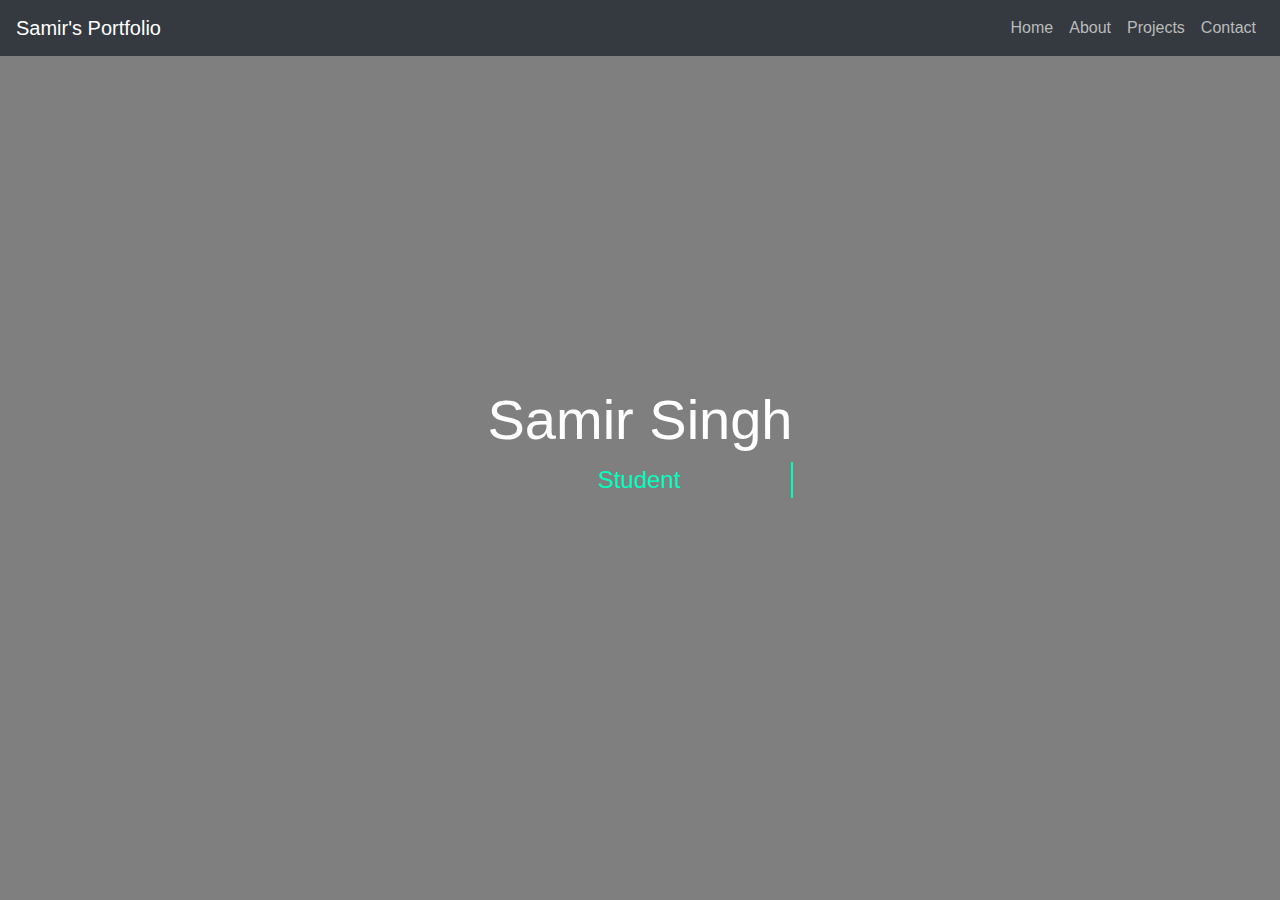
==== index.html @ fea89506 "Add files via upload" ====
<!DOCTYPE html>
<html lang="en">
<head>
    <meta charset="UTF-8">
    <meta name="viewport" content="width=device-width, initial-scale=1.0">
    <title>Sam's Game Portfolio</title>
    <link rel="stylesheet" href="https://stackpath.bootstrapcdn.com/bootstrap/4.5.2/css/bootstrap.min.css">
    <link rel="stylesheet" href="styles.css">
</head>
<body>

<!-- Navigation Bar -->
<nav class="navbar navbar-expand-lg navbar-dark bg-dark">
    <a class="navbar-brand" href="index.html">Samir's Portfolio</a>
    <button class="navbar-toggler" type="button" data-toggle="collapse" data-target="#navbarNav" aria-controls="navbarNav" aria-expanded="false" aria-label="Toggle navigation">
        <span class="navbar-toggler-icon"></span>
    </button>
    <div class="collapse navbar-collapse" id="navbarNav">
        <ul class="navbar-nav ml-auto">
            <li class="nav-item"><a class="nav-link" href="index.html">Home</a></li>
            <li class="nav-item"><a class="nav-link" href="about.html">About</a></li>
            <li class="nav-item"><a class="nav-link" href="projects.html">Projects</a></li>
            <li class="nav-item"><a class="nav-link" href="contact.html">Contact</a></li>
        </ul>
    </div>
</nav>

<!-- home Section with Parallax Effect -->
<section class="home-section">
    <div class="home-section-content text-center">
        <h1 class="display-4 hover-effect">Samir Singh</h1>
        <p class="lead" id="typewriter"></p>
    </div>
</section>

<!-- JavaScript for Typewriter Effect -->
<script src="script.js"></script>
<script src="https://code.jquery.com/jquery-3.5.1.min.js"></script>
<script src="https://stackpath.bootstrapcdn.com/bootstrap/4.5.2/js/bootstrap.min.js"></script>
</body>
</html>
---- styles.css ----
/* General Styles */
body, html {
    margin: 0;
    padding: 0;
    font-family: Arial, sans-serif;
    overflow-x: hidden;
}

/* home Section */
.home-section {
    background-image: url('images/ghost_concept_art_3.webp'); /* Replace with a relevant hero image */
    background-size: cover;
    background-attachment: fixed; /* Parallax effect */
    background-position: center;
    height: 100vh;
    display: flex;
    align-items: center;
    justify-content: center;
    color: white;
    position: relative;
}

/* Overlay for better text visibility */
.home-section::before {
    content: "";
    position: absolute;
    top: 0;
    left: 0;
    width: 100%;
    height: 100%;
    background: rgba(0, 0, 0, 0.5); /* Adjust opacity as needed */
    z-index: 1;
}

.home-section-content {
    position: relative;
    z-index: 2;
}

/* Typewriter Text Styling */
#typewriter {
    font-size: 1.5rem;
    color: #00ffbf; /* Highlight color */
    font-weight: 300;
    white-space: nowrap;
    overflow: hidden;
    border-right: 2px solid #00ffbf;
    animation: typing 3.5s steps(40, end), blink 0.75s step-end infinite;
}

/* New Animation for Blinking Cursor */
@keyframes blink {
    50% {
        border-color: transparent;
    }
}

/* Blinking Cursor (added as a class) */
.blink-cursor {
    border-color: transparent !important;
}

/* Hover Effect for Name */
.hover-effect:hover {
    color: #00ffbf; /* Highlight on hover */
    transform: scale(1.1); /* Slight zoom */
    transition: all 0.3s ease;
}

/* Navigation Bar Styling */
.navbar {
    position: fixed;
    top: 0;
    width: 100%;
    z-index: 10;
}

.navbar-nav .nav-link {
    color: #bbb !important;
}

.navbar-nav .nav-link:hover {
    color: #fff !important;
}

/* Profile Picture Styling */
.profile-pic {
    width: 200px;
    height: 250px;
    object-fit: cover; /* Ensures the image scales without distortion */
    margin: 0 auto;
    padding-top: 5px;
    padding-bottom: 0px;
}

/* About Section Styling */
.about-section {
    position: relative;
    padding: 60px 0;
    color: #dddddd; /* Keep text color unaffected */
    z-index: 1; /* Ensure content is above the background */
}

.about-section::before {
    content: "";
    position: absolute;
    top: 0;
    left: 0;
    width: 100%;
    height: 100%;
    background-image: url('images/wow-background.avif');
    background-size: cover;
    background-position: center;
    background-attachment: fixed;
    filter: brightness(0.25); /* Adjust brightness as needed */
    z-index: -1; /* Position behind the content */
    opacity: 1; /* Optional: adjust transparency if needed */
}

.about-section h2,
.about-section p,
.about-section h3 {
    color: #dddddd;
}

.about-section p {
    font-size: 1.1rem;
    max-width: 700px;
    margin: 0 auto 20px;
}

.skills-container {
    max-width: 500px;
    margin: 0 auto;
}

/* Custom Progress Bar Colors */
.unity-bar {
    background-color: #00cad1 !important; /* Custom color for Unity */
}

.csharp-bar {
    background-color: #ff5733 !important; /* Custom color for C# */
}

.pixelart-bar {
    background-color: #ffd700 !important; /* Custom color for Pixel Art */
}


/* Fun Fact Flip Card Styling */
.fun-fact {
    margin-top: 40px;
    display: flex;
    justify-content: center;
    align-items: center;
}

.card {
    width: 250px;
    height: 150px;
    text-align: center;
    background-color: #254d77;
    color: #fff;
    border-radius: 10px;
    display: flex;
    align-items: center;
    justify-content: center;
    cursor: pointer;
    transition: transform 0.5s;
    perspective: 1000px;
}

.card-front,
.card-back {
    position: absolute;
    backface-visibility: hidden;
    width: 100%;
    height: 100%;
    display: flex;
    align-items: center;
    justify-content: center;
    font-size: 1.25rem;
    padding: 20px;
}

.card-back {
    transform: rotateY(180deg);
}

.card:hover .card-front {
    transform: rotateY(180deg);
}

.card:hover .card-back {
    transform: rotateY(0deg);
}

/* Contact Section Styling */
.contact-section {
    position: relative;
    padding: 60px 0;
    color: #dddddd; /* Keep text color unaffected */
    min-height: 100vh; /* Ensure the section covers the entire height of the viewport */
    z-index: 1; /* Ensure content is above the background */
}

.contact-section::before {
    content: "";
    position: absolute;
    top: 0;
    left: 0;
    width: 100%;
    height: 100%;
    background-image: url('images/wow-background.avif');
    background-size: cover;
    background-position: center;
    background-attachment: fixed; /* Optional: keep or remove based on mobile compatibility */
    z-index: -1; /* Position behind the content */
}

.contact-section::after {
    content: "";
    position: absolute;
    top: 0;
    left: 0;
    width: 100%;
    height: 100%;
    background-color: rgba(0, 0, 0, 0.5); /* Black semi-transparent overlay */
    z-index: -1; /* Ensure overlay stays behind the content */
}

.section-title {
    font-size: 2.5rem;
    color: #ffffff;
    margin-bottom: 30px;
}
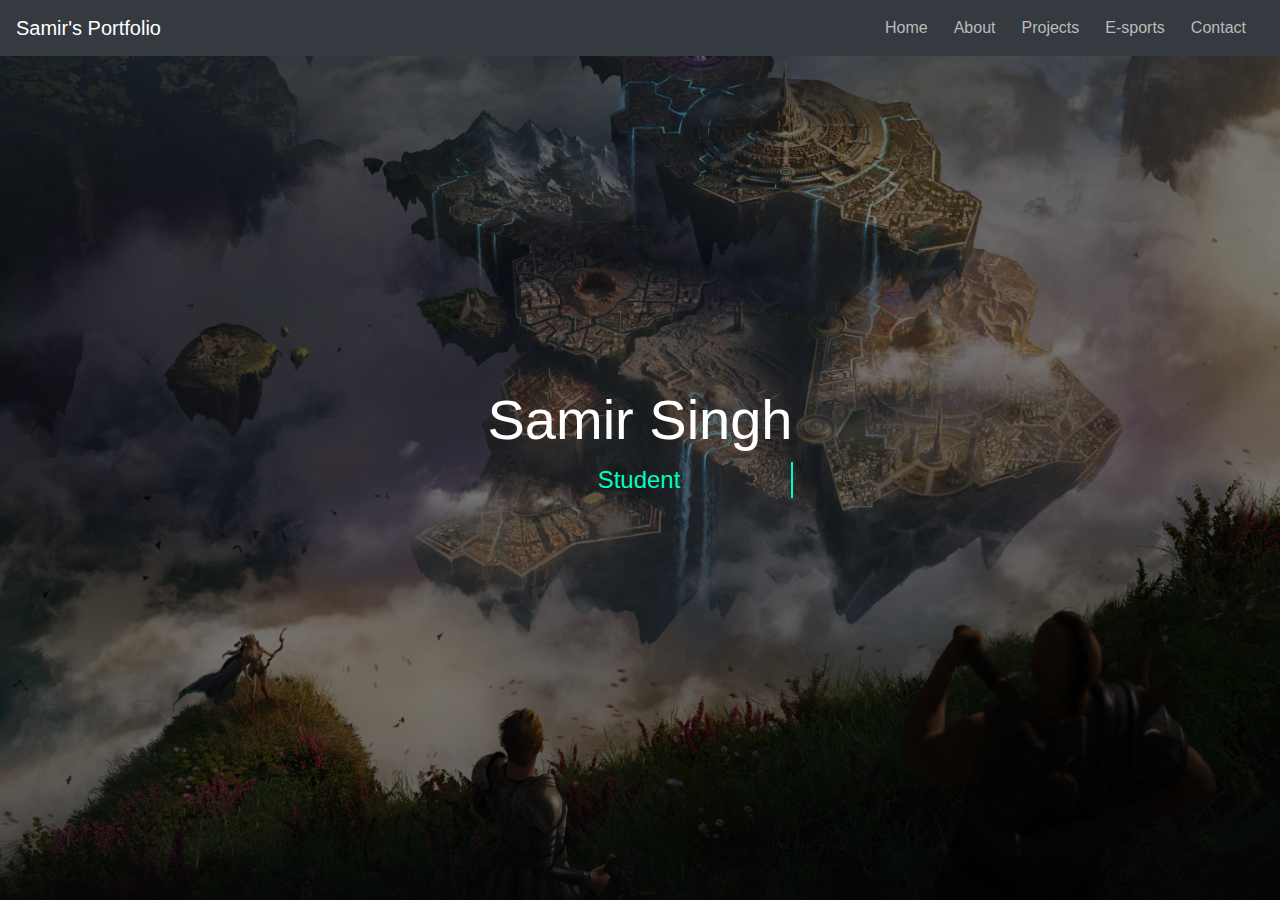
==== commit 55cc2f76: "Add files via upload" ====
--- a/index.html
+++ b/index.html
@@ -17,15 +17,16 @@
     </button>
     <div class="collapse navbar-collapse" id="navbarNav">
         <ul class="navbar-nav ml-auto">
-            <li class="nav-item"><a class="nav-link" href="index.html">Home</a></li>
-            <li class="nav-item"><a class="nav-link" href="about.html">About</a></li>
-            <li class="nav-item"><a class="nav-link" href="projects.html">Projects</a></li>
-            <li class="nav-item"><a class="nav-link" href="contact.html">Contact</a></li>
+            <li class="nav-item" style="margin-right: 10px;"><a class="nav-link" href="index.html">Home</a></li>
+            <li class="nav-item" style="margin-right: 10px;"><a class="nav-link" href="about.html">About</a></li>
+            <li class="nav-item" style="margin-right: 10px;"><a class="nav-link" href="projects.html">Projects</a></li>
+            <li class="nav-item" style="margin-right: 10px;"><a class="nav-link" href="esports.html">E-sports</a></li>
+            <li class="nav-item" style="margin-right: 10px;"><a class="nav-link" href="contact.html">Contact</a></li>
         </ul>
     </div>
 </nav>
 
-<!-- home Section with Parallax Effect -->
+<!-- home Section -->
 <section class="home-section">
     <div class="home-section-content text-center">
         <h1 class="display-4 hover-effect">Samir Singh</h1>
--- a/styles.css
+++ b/styles.css
@@ -8,9 +8,9 @@
 
 /* home Section */
 .home-section {
-    background-image: url('images/ghost_concept_art_3.webp'); /* Replace with a relevant hero image */
+    background-image: url('images/ghost_concept_art_3.webp');
     background-size: cover;
-    background-attachment: fixed; /* Parallax effect */
+    background-attachment: fixed; 
     background-position: center;
     height: 100vh;
     display: flex;
@@ -28,7 +28,7 @@
     left: 0;
     width: 100%;
     height: 100%;
-    background: rgba(0, 0, 0, 0.5); /* Adjust opacity as needed */
+    background: rgba(0, 0, 0, 0.5);
     z-index: 1;
 }
 
@@ -48,7 +48,7 @@
     animation: typing 3.5s steps(40, end), blink 0.75s step-end infinite;
 }
 
-/* New Animation for Blinking Cursor */
+/* Animation for Blinking Cursor */
 @keyframes blink {
     50% {
         border-color: transparent;
@@ -87,7 +87,7 @@
 .profile-pic {
     width: 200px;
     height: 250px;
-    object-fit: cover; /* Ensures the image scales without distortion */
+    object-fit: cover; 
     margin: 0 auto;
     padding-top: 5px;
     padding-bottom: 0px;
@@ -97,8 +97,8 @@
 .about-section {
     position: relative;
     padding: 60px 0;
-    color: #dddddd; /* Keep text color unaffected */
-    z-index: 1; /* Ensure content is above the background */
+    color: #dddddd;
+    z-index: 1; 
 }
 
 .about-section::before {
@@ -112,9 +112,9 @@
     background-size: cover;
     background-position: center;
     background-attachment: fixed;
-    filter: brightness(0.25); /* Adjust brightness as needed */
-    z-index: -1; /* Position behind the content */
-    opacity: 1; /* Optional: adjust transparency if needed */
+    filter: brightness(0.25);
+    z-index: -1;
+    opacity: 1; 
 }
 
 .about-section h2,
@@ -196,13 +196,32 @@
     transform: rotateY(0deg);
 }
 
+/* Projects section */
+.projects-section {
+    padding: 60px 0;
+    background-color: #121212;
+    color: #dddddd;
+}
+
+.project-title {
+    font-size: 1.5rem;
+    font-weight: bold;
+    color: #dddddd;
+}
+
+.carousel-item img {
+    width: 100%;
+    height: auto;
+    object-fit: cover;
+}
+
 /* Contact Section Styling */
 .contact-section {
     position: relative;
     padding: 60px 0;
-    color: #dddddd; /* Keep text color unaffected */
-    min-height: 100vh; /* Ensure the section covers the entire height of the viewport */
-    z-index: 1; /* Ensure content is above the background */
+    color: #dddddd;
+    min-height: 100vh;
+    z-index: 1; 
 }
 
 .contact-section::before {
@@ -215,8 +234,8 @@
     background-image: url('images/wow-background.avif');
     background-size: cover;
     background-position: center;
-    background-attachment: fixed; /* Optional: keep or remove based on mobile compatibility */
-    z-index: -1; /* Position behind the content */
+    background-attachment: fixed; 
+    z-index: -1; 
 }
 
 .contact-section::after {
@@ -226,12 +245,71 @@
     left: 0;
     width: 100%;
     height: 100%;
-    background-color: rgba(0, 0, 0, 0.5); /* Black semi-transparent overlay */
-    z-index: -1; /* Ensure overlay stays behind the content */
+    background-color: rgba(0, 0, 0, 0.5);
+    z-index: -1; 
 }
 
 .section-title {
     font-size: 2.5rem;
     color: #ffffff;
     margin-bottom: 30px;
-}+}
+
+.telkom-masters-section {
+    height: 100vh;
+    align-items: center;
+    justify-content: center;
+    color: white;
+    position: relative;
+}
+
+.telkom-masters-section::before{
+    content: "";
+    position: absolute;
+    top: 0;
+    left: 0;
+    width: 100%;
+    height: 100%;
+    background-image: url('images/VS-masters/Telkom-VS-Gaming-bg.jpg');
+    background-size: cover;
+    background-position: center;
+    background-attachment: fixed;
+    filter: brightness(0.1);
+    z-index: -1;
+    opacity: 1; 
+}
+
+.telkom-masters-section h2 {
+    color: #fff;
+}
+
+.lan-image {
+    display: flex;
+    flex-wrap: wrap;
+    gap: 20px;
+    justify-content: center;
+}
+
+.lan-image img {
+    flex: 1 1 30%;
+    max-width: 30%;
+    height: 300px;
+    object-fit: cover;
+    border: #ffffff solid 2px;
+    border-radius: 10px;
+    transition: transform 0.3s ease, box-shadow 0.3s ease; 
+}
+
+.lan-image img:hover {
+    transform: scale(1.05); 
+    box-shadow: 0 4px 8px rgba(0, 0, 0, 0.3);
+}
+
+@media (max-width: 768px) {
+    .lan-image img {
+        width: 100%;
+        height: auto;
+    }
+}
+
+
